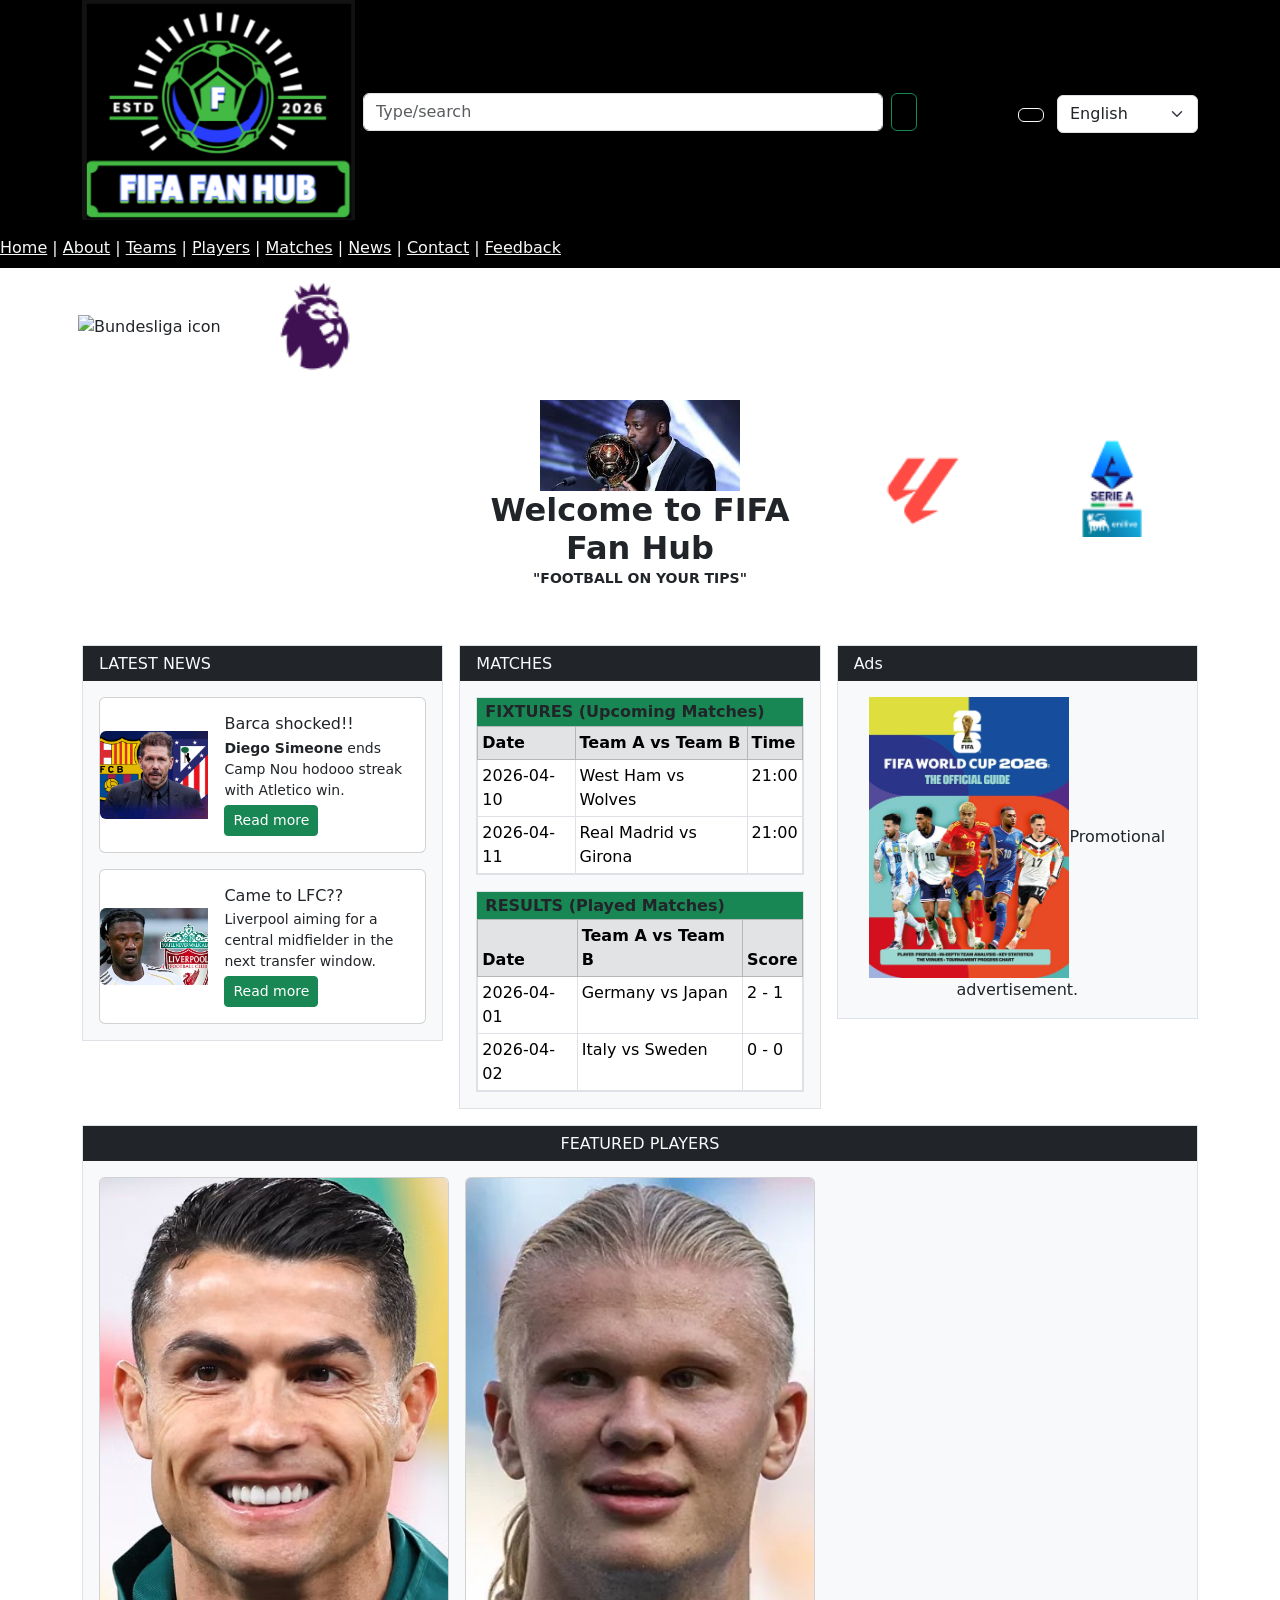
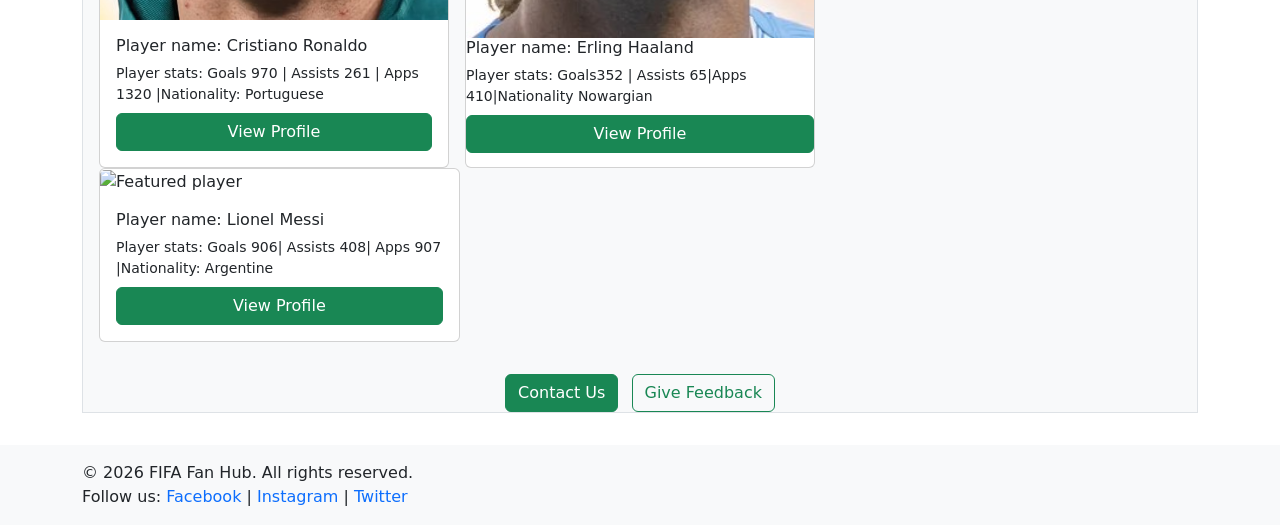
==== index.html @ 77a21951 "edit" ====
<!DOCTYPE html>
<html lang="en">

<head>
  <meta charset="utf-8">
  <meta name="viewport" content="width=device-width, initial-scale=1">
  <meta name="description" content="FIFA Fan Hub - Football on your tips">
  <title>FIFA Fan Hub | Home</title>

  <link rel="stylesheet" href="styles.css">

  <link href="https://cdn.jsdelivr.net/npm/bootstrap@5.3.0/dist/css/bootstrap.min.css" rel="stylesheet">
  <script src="https://cdn.jsdelivr.net/npm/bootstrap@5.3.0/dist/js/bootstrap.bundle.min.js"></script>
</head>

<body> </body>

<header class="bg-black text-light py-2">
  <section class="container">
    <section class="row align-items-center g-2">


      <figure class="col-12 col-md-3 m-0 text-center text-md-start">
        <a href="index.html" class="text-decoration-none" aria-label="Go to home">
          <img src="photos/logo.png" class="img-fluid" alt="FIFA Fan Hub logo">
        </a>
      </figure>


      <section class="col-12 col-md-6">
        <form id="searchForm" class="d-flex" role="search" aria-label="Site search">
          <label for="searchInput" class="visually-hidden">Search</label>
          <input id="searchInput" class="form-control" type="search" placeholder="Type/search"
            aria-label="Search input">
          <button class="btn btn-outline-success ms-2" type="submit" aria-label="Search button">
            <span class="bi bi-search" aria-hidden="true"></span>
          </button>
        </form>
        <output id="searchOutput" class="small text-secondary d-block mt-1" aria-live="polite"></output>
      </section>


      <section class="col-12 col-md-3 text-center text-md-end">
        <button type="button" class="btn btn-outline-light me-2" data-bs-toggle="modal" data-bs-target="#helpModal"
          aria-label="Help">
          <span class="bi bi-question-circle" aria-hidden="true"></span>
        </button>

        <label for="languageSelect" class="visually-hidden">Language</label>
        <select id="languageSelect" class="form-select d-inline-block w-auto" aria-label="Language selector">
          <option selected>English</option>
          <option>Setswana</option>
          <option>French</option>
          <option>Spanish</option>
          <option>German</option>
          <option>Chinese</option>
          <option>Arabic</option>
          <option>Hindi</option>
          <option>Portuguese</option>
          <option>Russian</option>
          <option>Japanese</option>
          <option>Swahili</option>
        </select>
      </section>

    </section>
  </section>

  <nav class="mt-3">
    <a href="index.html" class="text-light">Home</a> |
    <a href="About.html" class="text-light">About</a> |
    <a href="Teams.html" class="text-light">Teams</a> |
    <a href="Players.html" class="text-light">Players</a> |
    <a href="Matches.html" class="text-light">Matches</a> |
    <a href="News.html" class="text-light">News</a> |
    <a href="Contact.html" class="text-light">Contact</a> |
    <a href="Feedback.html" class="text-light">Feedback</a>
  </nav>

</header>


<nav> </nav>


<main class="py-3">

  <section class="container">

   

      <section class="row align-items-center g-3 text-center">

        <section class="row align-items-center g-2 mb-2 text-center text-md-start">
        <figure class="col-3 col-md-2 m-0">
          <img src="photos/Bundesliga.png" class="img-fluid" width="100" height="100" alt="Bundesliga icon">
        </figure>
        <figure class="col-3 col-md-2 m-0">
          <img src="photos/Premier league.png" class="img-fluid" width="100" height="100" alt="EPL icon">
        </figure>
        </section>


        <section class="col-12 col-md-4 text-md-start">
          <img src="photos/betway.svg" class="img-fluid" width="150" height="150" alt="betway logo">
        </section>


        <section class="col-12 col-md-4">
          <img src="photos/download .jpg" class="img-fluid" width="200" height="100" alt="FIFA Fan Hub logo">
          <h1 class="m-0 fw-bold h2">Welcome to FIFA Fan Hub</h1>
          <p class="m-0 small fw-semibold">"FOOTBALL ON YOUR TIPS"</p>
        </section>
        <figure class="col-3 col-md-2 m-0">
          <img src="photos/Laliga.png" class="img-fluid" width="100" height="100" alt="LaLiga icon">
        </figure>
        <figure class="col-3 col-md-2 m-0">
          <img src="photos/Serie A.png" class="img-fluid" width="100" height="100" alt="Serie A icon">
        </figure>
        <section class="col-12 col-md-4 text-center text-md-end">

        <section class="col-12 col-md-4 text-md-end">
          <img src="photos/Sporty.png" class="img-fluid" width="150" height="150" alt="SportyBet logo">
        </section>

      </section>
    </section>

  </section>


  <section class="container mt-3">
    <section class="row g-3">


      <section class="col-12 col-lg-4">
        <section class="bg-light border">
          <header class="bg-dark text-light px-3 py-2">
            <h2 class="h6 m-0">LATEST NEWS</h2>
          </header>

          <section class="p-3">

            <article class="card mb-3">
              <section class="row g-0 align-items-center">
                <figure class="col-4 m-0">
                  <img src="photos/simeone-spot-1775684994237.png" width="300" height="400" class="img-fluid rounded-start" alt="News Image">
                </figure>
                <section class="col-8">
                  <section class="card-body">
                    <h3 class="h6 card-title mb-1">Barca shocked!!</h3>
                    <p class="card-text small mb-1">
                      <strong>Diego Simeone</strong> ends Camp Nou hodooo streak with Atletico win.
                    </p>
                    <a class="btn btn-sm btn-success" href="News.html">Read more</a>
                  </section>
                </section>
              </section>
            </article>

            <article class="card">
              <section class="row g-0 align-items-center">
                <figure class="col-4 m-0">
                  <img src="photos/TTCamaving-Liverpool-badge--2.jpg" width="300" height="400" class="img-fluid rounded-start"
                    alt="News Image">
                </figure>
                <section class="col-8">
                  <section class="card-body">
                    <h3 class="h6 card-title mb-1">Came to LFC??</h3>
                    <p class="card-text small mb-1">
                      Liverpool aiming for a central midfielder in the next transfer window.
                    </p>
                    <a class="btn btn-sm btn-success" href="News.html">Read more</a>
                  </section>
                </section>
              </section>
            </article>

          </section>
        </section>
      </section>


      <section class="col-12 col-lg-4">
        <section class="bg-light border">
          <header class="bg-dark text-light px-3 py-2">
            <h2 class="h6 m-0">MATCHES</h2>
          </header>

          <section class="p-3">

            <section class="border mb-3">
              <header class="bg-success text-dark px-2 py-1">
                <h3 class="h6 m-0 fw-bold">FIXTURES (Upcoming Matches)</h3>
              </header>

              <table class="table table-sm table-bordered m-0">
                <thead class="table-secondary">
                  <tr>
                    <th scope="col">Date</th>
                    <th scope="col">Team A vs Team B</th>
                    <th scope="col">Time</th>
                  </tr>
                </thead>
                <tbody>
                  <tr>
                    <td>2026-04-10</td>
                    <td>West Ham vs Wolves</td>
                    <td>21:00</td>
                  </tr>
                  <tr>
                    <td>2026-04-11</td>
                    <td>Real Madrid vs Girona</td>
                    <td>21:00</td>
                  </tr>
                </tbody>
              </table>
            </section>

            <section class="border">
              <header class="bg-success text-dark px-2 py-1">
                <h3 class="h6 m-0 fw-bold">RESULTS (Played Matches)</h3>
              </header>

              <table class="table table-sm table-bordered m-0">
                <thead class="table-secondary">
                  <tr>
                    <th scope="col">Date</th>
                    <th scope="col">Team A vs Team B</th>
                    <th scope="col">Score</th>
                  </tr>
                </thead>
                <tbody>
                  <tr>
                    <td>2026-04-01</td>
                    <td>Germany vs Japan</td>
                    <td>2 - 1</td>
                  </tr>
                  <tr>
                    <td>2026-04-02</td>
                    <td>Italy vs Sweden</td>
                    <td>0 - 0</td>
                  </tr>
                </tbody>
              </table>
            </section>

          </section>
        </section>
      </section>

      <!-- ADS -->
      <aside class="col-12 col-lg-4">
        <section class="bg-light border">
          <header class="bg-dark text-light px-3 py-2">
            <h2 class="h6 m-0">Ads</h2>
          </header>

          <figure class="m-0 p-3 text-center">
            <img src="photos/hbg-title-fifa-world-cup-2026-the-official-guide-39.jpg" width="200" height="450" class="img-fluid"
              alt="Advertisement poster">Promotional advertisement.</figcaption>
          </figure>
        </section>
      </aside>

    </section>
  </section>


  <section class="container mt-3">
    <section class="bg-light border">
      <header class="bg-dark text-light px-3 py-2 text-center">
        <h2 class="h6 m-0">FEATURED PLAYERS</h2>
      </header>

      <section class="p-3">
        <section class="row g-3">

          <article class="col-12 col-md-4">
            <section class="card h-100">
              <figure class="m-0">
                <img src="photos/cristiano-ronaldo.jpg" class="card-img-top" alt="Featured player">
              </figure>
              <section class="card-body">
                <h3 class="h6 card-title">Player name: Cristiano Ronaldo</h3>
                <p class="small mb-2">Player stats: Goals 970 | Assists 261 | Apps 1320 |Nationality: Portuguese</p>
                <button type="button" class="btn btn-success w-100 view-profile" data-player="Cristiano Ronaldo">
                  View Profile
                </button>
            </section>
        </section>
        </article>

        <article class="col-12 col-md-4">
          <section class="card h-100">
            <figure class="m-0">
              <img src="photos/Erling Haaland.jpg" class="card-img-top" alt="Featured player">
              <h3 class="h6 card-title">Player name: Erling Haaland</h3>
              <p class="small mb-2">Player stats: Goals352 | Assists 65|Apps 410|Nationality Nowargian</p>
              <button type="button" class="btn btn-success w-100 view-profile" data-player="Erling Haaland">
                View Profile
              </button>
            </figure>
          </section>
      </section>
      </article>

      <article class="col-12 col-md-4">
        <section class="card h-100">
          <figure class="m-0">
            <img src="photos/Lionel Messi.jpg" class="card-img-top" alt="Featured player ">
            <section class="card-body">
              <h3 class="h6 card-title">Player name: Lionel Messi</h3>
              <p class="small mb-2">Player stats: Goals 906| Assists 408| Apps 907 |Nationality: Argentine</p>
              <button type="button" class="btn btn-success w-100 view-profile" data-player="Lionel Messi">
                View Profile
              </button>
            </section>
        </section>
      </article>

    </section>

    <section class="text-center mt-3">
      <a class="btn btn-success me-2" href="Contact.html" role="button">Contact Us</a>
      <a class="btn btn-outline-success" href="Feedback.html" role="button">Give Feedback</a>
    </section>

  </section>
  </section>
  </section>

</main>


<footer class="bg-light py-3 mt-3">
  <section class="container">
    <section class="row align-items-center g-2">

      <section class="col-12 col-md-6 text-center text-md-start">
        <p class="m-0">&copy; 2026 FIFA Fan Hub. All rights reserved.</p>
        <p class="m-0">Follow us:
          <a href="https://facebook.com" class="text-decoration-none">Facebook</a> |
          <a href="https://instagram.com" class="text-decoration-none">Instagram</a> |
          <a href="https://twitter.com" class="text-decoration-none">Twitter</a>
      </section>



    </section>
  </section>
</footer>

<!-- HELP MODAL -->
<section class="modal fade" id="helpModal" tabindex="-1" aria-labelledby="helpModalLabel" aria-hidden="true">
  <section class="modal-dialog modal-dialog-centered">
    <section class="modal-content">
      <header class="modal-header">
        <h2 class="modal-title h5" id="helpModalLabel">Help</h2>
        <button type="button" class="btn-close" data-bs-dismiss="modal" aria-label="Close"></button>
      </header>
      <section class="modal-body">
        <p class="mb-2">Use the navigation menu to open sections like Teams, Players, Matches and News.</p>
        <p class="mb-0">Use the search box to quickly find pages by typing keywords such as "matches" or "players".</p>
      </section>
      <footer class="modal-footer">
        <button type="button" class="btn btn-secondary" data-bs-dismiss="modal">Close</button>
      </footer>
    </section>
  </section>
</section>

<!-- Bootstrap JS Bundle -->
<script src="https://cdn.jsdelivr.net/npm/bootstraps/bootstrap.bundle.min.js</script>


  <script>
    " use strict"; document.getElementById("searchForm").addEventListener("submit", function (event) {
  event.preventDefault(); const text=document.getElementById("searchInput").value.trim(); const
  out=document.getElementById("searchOutput"); if (text.length===0) { out.textContent="Please type something to search."
  ; return; } const links=document.querySelectorAll("#primaryNav a.nav-link"); let matchFound=false;
  links.forEach(function (link) { const linkText=link.textContent.toLowerCase(); if
  (linkText.includes(text.toLowerCase())) { matchFound=true; link.focus(); } }); out.textContent=matchFound ? ("Quick
  match found for: " + text) : (" No quick match found for: " + text);
    });

    // Update language badge when selecting a language
    document.getElementById(" languageSelect").addEventListener("change", function () {
  document.getElementById("languageBadge").textContent=this.value; }); // Featured player buttons
  document.querySelectorAll(".view-profile").forEach(function (btn) { btn.addEventListener("click", function () { const
  player=btn.getAttribute("data-player"); alert("Opening profile for: " + player);
      });
    });
  </script>

</body >
</html >
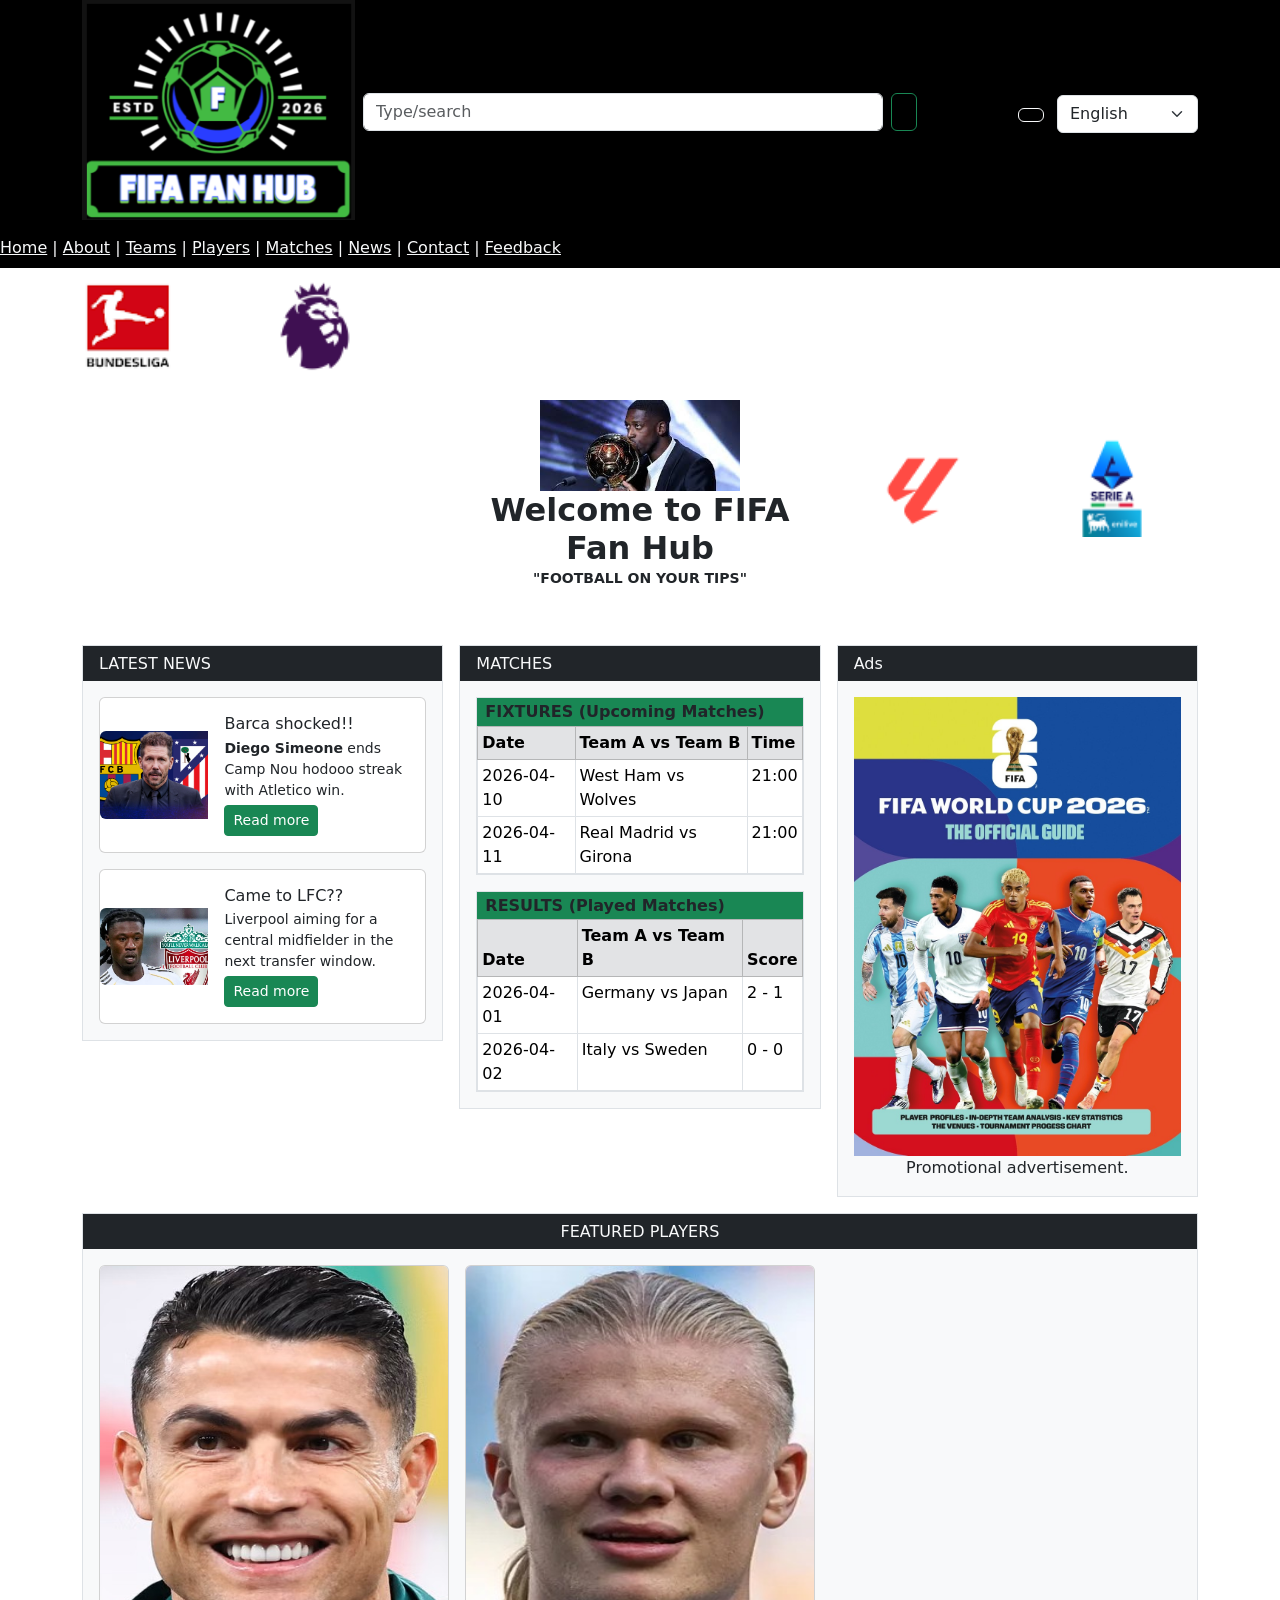
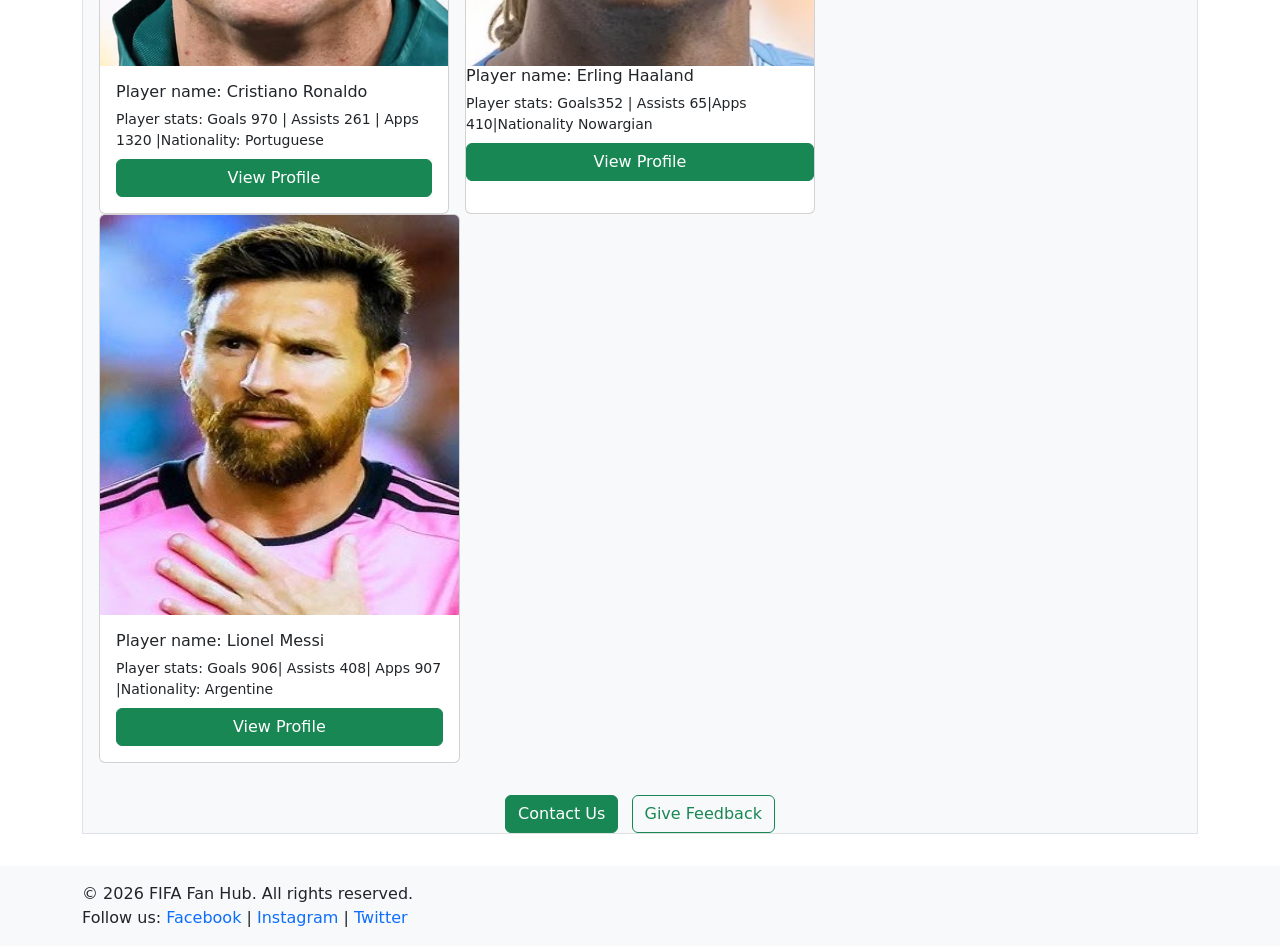
==== commit 3e1e9ffe: "edit" ====
--- a/index.html
+++ b/index.html
@@ -93,7 +93,7 @@
 
         <section class="row align-items-center g-2 mb-2 text-center text-md-start">
         <figure class="col-3 col-md-2 m-0">
-          <img src="photos/Bundesliga.png" class="img-fluid" width="100" height="100" alt="Bundesliga icon">
+          <img src="photos/Bundisliga.png" class="img-fluid" width="100" height="100" alt="Bundesliga icon">
         </figure>
         <figure class="col-3 col-md-2 m-0">
           <img src="photos/Premier league.png" class="img-fluid" width="100" height="100" alt="EPL icon">
@@ -257,7 +257,7 @@
           </header>
 
           <figure class="m-0 p-3 text-center">
-            <img src="photos/hbg-title-fifa-world-cup-2026-the-official-guide-39.jpg" width="200" height="450" class="img-fluid"
+            <img src="photos/hbg-title-fifa-world-cup-2026-the-official-guide-39.jpg" width="450" height="650" class="img-fluid"
               alt="Advertisement poster">Promotional advertisement.</figcaption>
           </figure>
         </section>
@@ -279,7 +279,7 @@
           <article class="col-12 col-md-4">
             <section class="card h-100">
               <figure class="m-0">
-                <img src="photos/cristiano-ronaldo.jpg" class="card-img-top" alt="Featured player">
+                <img src="photos/cristiano-ronaldo.jpg" width="400" height="400" class="card-img-top" alt="Featured player">
               </figure>
               <section class="card-body">
                 <h3 class="h6 card-title">Player name: Cristiano Ronaldo</h3>
@@ -294,7 +294,7 @@
         <article class="col-12 col-md-4">
           <section class="card h-100">
             <figure class="m-0">
-              <img src="photos/Erling Haaland.jpg" class="card-img-top" alt="Featured player">
+              <img src="photos/Erling Haaland.jpg" width="400" height="400" class="card-img-top" alt="Featured player">
               <h3 class="h6 card-title">Player name: Erling Haaland</h3>
               <p class="small mb-2">Player stats: Goals352 | Assists 65|Apps 410|Nationality Nowargian</p>
               <button type="button" class="btn btn-success w-100 view-profile" data-player="Erling Haaland">
@@ -308,7 +308,7 @@
       <article class="col-12 col-md-4">
         <section class="card h-100">
           <figure class="m-0">
-            <img src="photos/Lionel Messi.jpg" class="card-img-top" alt="Featured player ">
+            <img src="photos/Leonel.jpg" width="400" height="400" class="card-img-top" alt="Featured player ">
             <section class="card-body">
               <h3 class="h6 card-title">Player name: Lionel Messi</h3>
               <p class="small mb-2">Player stats: Goals 906| Assists 408| Apps 907 |Nationality: Argentine</p>
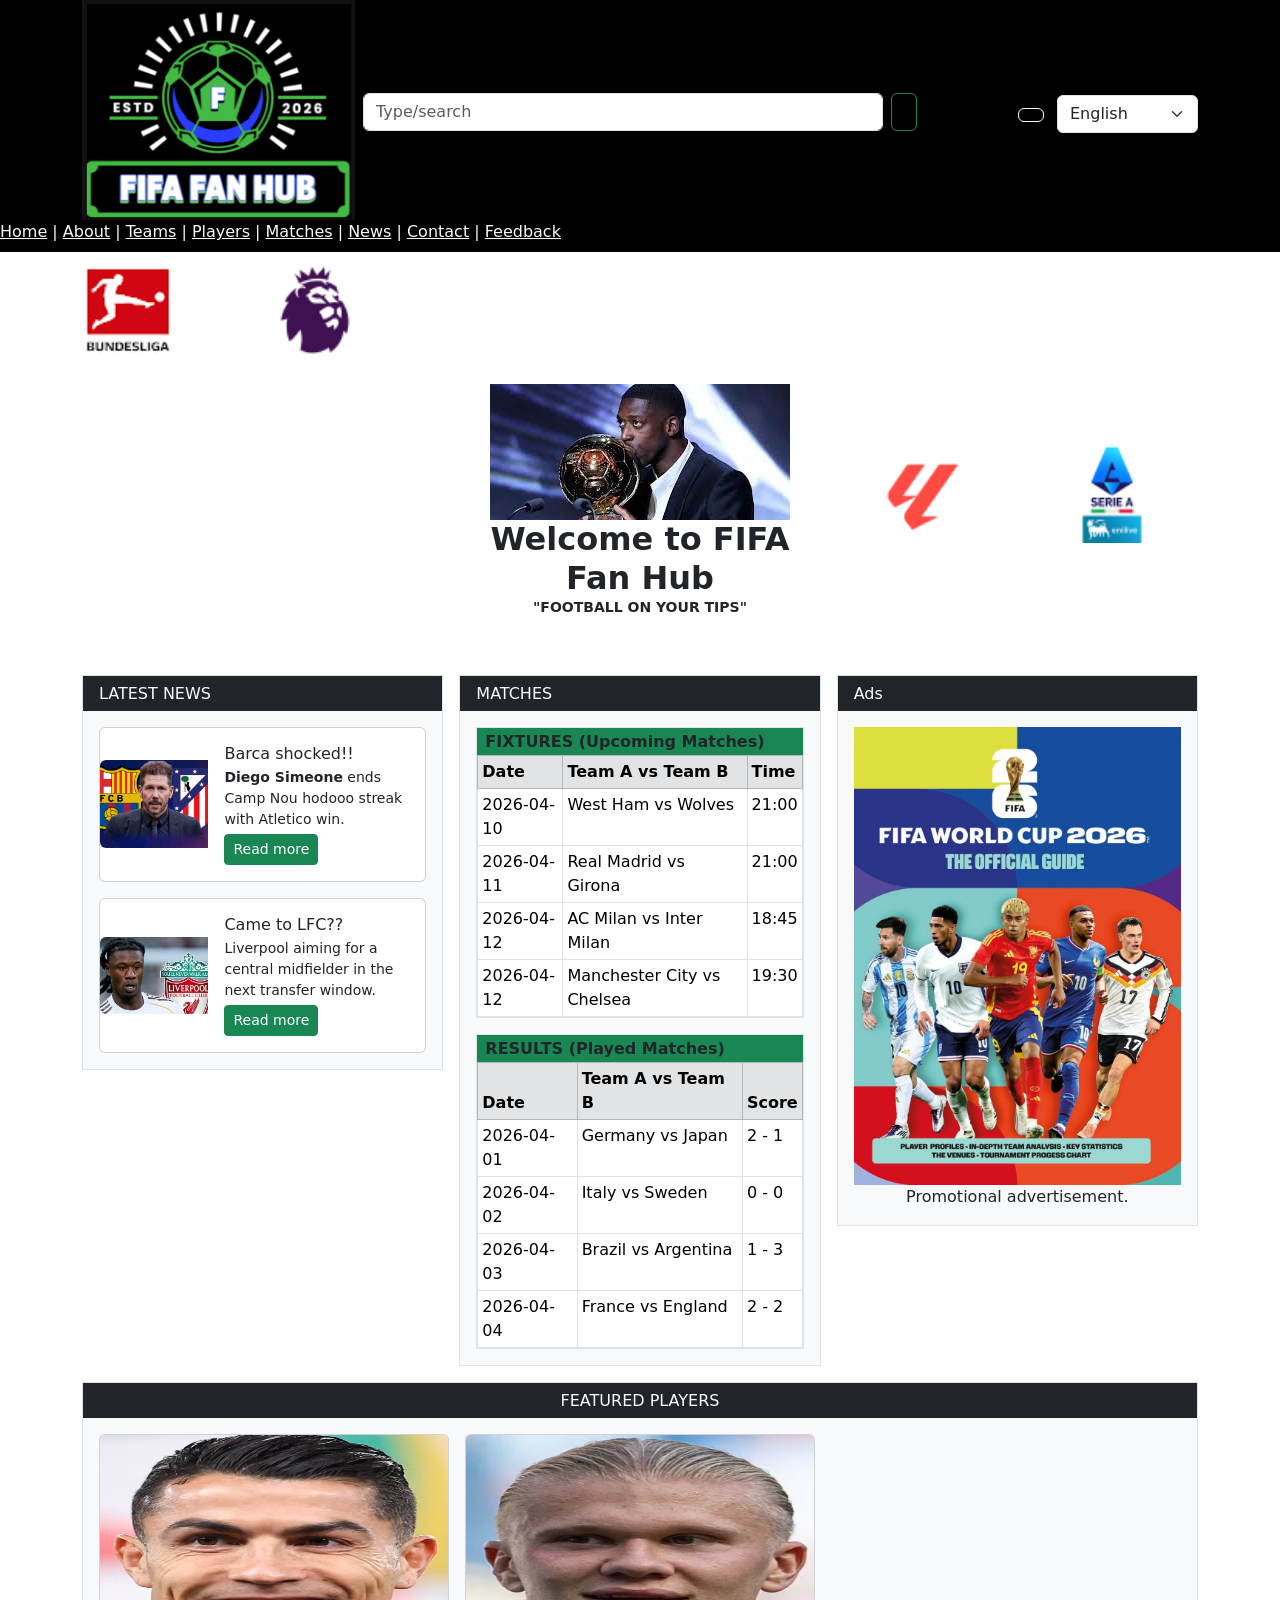
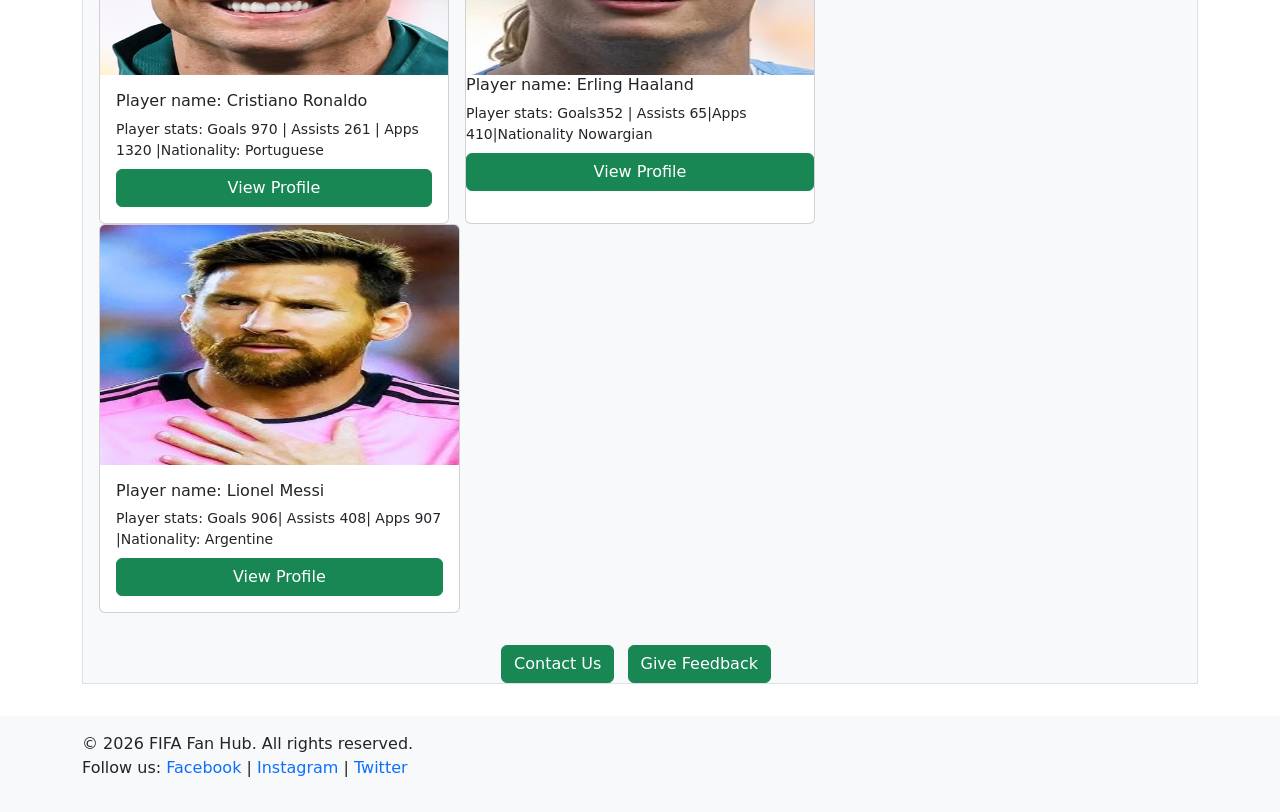
==== commit d02c9d64: "edit" ====
--- a/index.html
+++ b/index.html
@@ -66,7 +66,7 @@
     </section>
   </section>
 
-  <nav class="mt-3">
+  <nav class="mt-6">
     <a href="index.html" class="text-light">Home</a> |
     <a href="About.html" class="text-light">About</a> |
     <a href="Teams.html" class="text-light">Teams</a> |
@@ -80,9 +80,6 @@
 </header>
 
 
-<nav> </nav>
-
-
 <main class="py-3">
 
   <section class="container">
@@ -107,7 +104,7 @@
 
 
         <section class="col-12 col-md-4">
-          <img src="photos/download .jpg" class="img-fluid" width="200" height="100" alt="FIFA Fan Hub logo">
+          <img src="photos/download .jpg" class="img-fluid" width="300" height="200" alt="FIFA Fan Hub logo">
           <h1 class="m-0 fw-bold h2">Welcome to FIFA Fan Hub</h1>
           <p class="m-0 small fw-semibold">"FOOTBALL ON YOUR TIPS"</p>
         </section>
@@ -213,7 +210,17 @@
                     <td>Real Madrid vs Girona</td>
                     <td>21:00</td>
                   </tr>
-                </tbody>
+                  <tr>
+              <td>2026-04-12</td>
+              <td>AC Milan vs Inter Milan</td>
+              <td>18:45</td>
+              </tr>
+              <tr>
+              <td>2026-04-12</td>
+              <td>Manchester City vs Chelsea</td>
+              <td>19:30</td>
+              </tr>
+              </tbody>
               </table>
             </section>
 
@@ -240,6 +247,16 @@
                     <td>2026-04-02</td>
                     <td>Italy vs Sweden</td>
                     <td>0 - 0</td>
+                  </tr>
+                  <tr>
+                    <td>2026-04-03</td>
+                    <td>Brazil vs Argentina</td>
+                    <td>1 - 3</td>
+                  </tr>
+                  <tr>
+                    <td>2026-04-04</td>
+                    <td>France vs England</td>
+                    <td>2 - 2</td>
                   </tr>
                 </tbody>
               </table>
@@ -257,7 +274,7 @@
           </header>
 
           <figure class="m-0 p-3 text-center">
-            <img src="photos/hbg-title-fifa-world-cup-2026-the-official-guide-39.jpg" width="450" height="650" class="img-fluid"
+            <img src="photos/hbg-title-fifa-world-cup-2026-the-official-guide-39.jpg" width="350" height="550" class="img-fluid"
               alt="Advertisement poster">Promotional advertisement.</figcaption>
           </figure>
         </section>
@@ -279,7 +296,7 @@
           <article class="col-12 col-md-4">
             <section class="card h-100">
               <figure class="m-0">
-                <img src="photos/cristiano-ronaldo.jpg" width="400" height="400" class="card-img-top" alt="Featured player">
+                <img src="photos/cristiano-ronaldo.jpg" width="240" height="240" class="card-img-top" alt="Featured player">
               </figure>
               <section class="card-body">
                 <h3 class="h6 card-title">Player name: Cristiano Ronaldo</h3>
@@ -294,7 +311,7 @@
         <article class="col-12 col-md-4">
           <section class="card h-100">
             <figure class="m-0">
-              <img src="photos/Erling Haaland.jpg" width="400" height="400" class="card-img-top" alt="Featured player">
+              <img src="photos/Erling Haaland.jpg" width="240" height="240" class="card-img-top" alt="Featured player">
               <h3 class="h6 card-title">Player name: Erling Haaland</h3>
               <p class="small mb-2">Player stats: Goals352 | Assists 65|Apps 410|Nationality Nowargian</p>
               <button type="button" class="btn btn-success w-100 view-profile" data-player="Erling Haaland">
@@ -308,7 +325,7 @@
       <article class="col-12 col-md-4">
         <section class="card h-100">
           <figure class="m-0">
-            <img src="photos/Leonel.jpg" width="400" height="400" class="card-img-top" alt="Featured player ">
+            <img src="photos/Leonel.jpg" width="240" height="240" class="card-img-top" alt="Featured player ">
             <section class="card-body">
               <h3 class="h6 card-title">Player name: Lionel Messi</h3>
               <p class="small mb-2">Player stats: Goals 906| Assists 408| Apps 907 |Nationality: Argentine</p>
@@ -323,7 +340,7 @@
 
     <section class="text-center mt-3">
       <a class="btn btn-success me-2" href="Contact.html" role="button">Contact Us</a>
-      <a class="btn btn-outline-success" href="Feedback.html" role="button">Give Feedback</a>
+      <a class="btn btn-success me-2" href="Feedback.html" role="button">Give Feedback</a>
     </section>
 
   </section>
@@ -337,9 +354,9 @@
   <section class="container">
     <section class="row align-items-center g-2">
 
-      <section class="col-12 col-md-6 text-center text-md-start">
+      <section class="col-16col-md-10 text-center text-md-start">
         <p class="m-0">&copy; 2026 FIFA Fan Hub. All rights reserved.</p>
-        <p class="m-0">Follow us:
+        <p class="m-6">Follow us:
           <a href="https://facebook.com" class="text-decoration-none">Facebook</a> |
           <a href="https://instagram.com" class="text-decoration-none">Instagram</a> |
           <a href="https://twitter.com" class="text-decoration-none">Twitter</a>
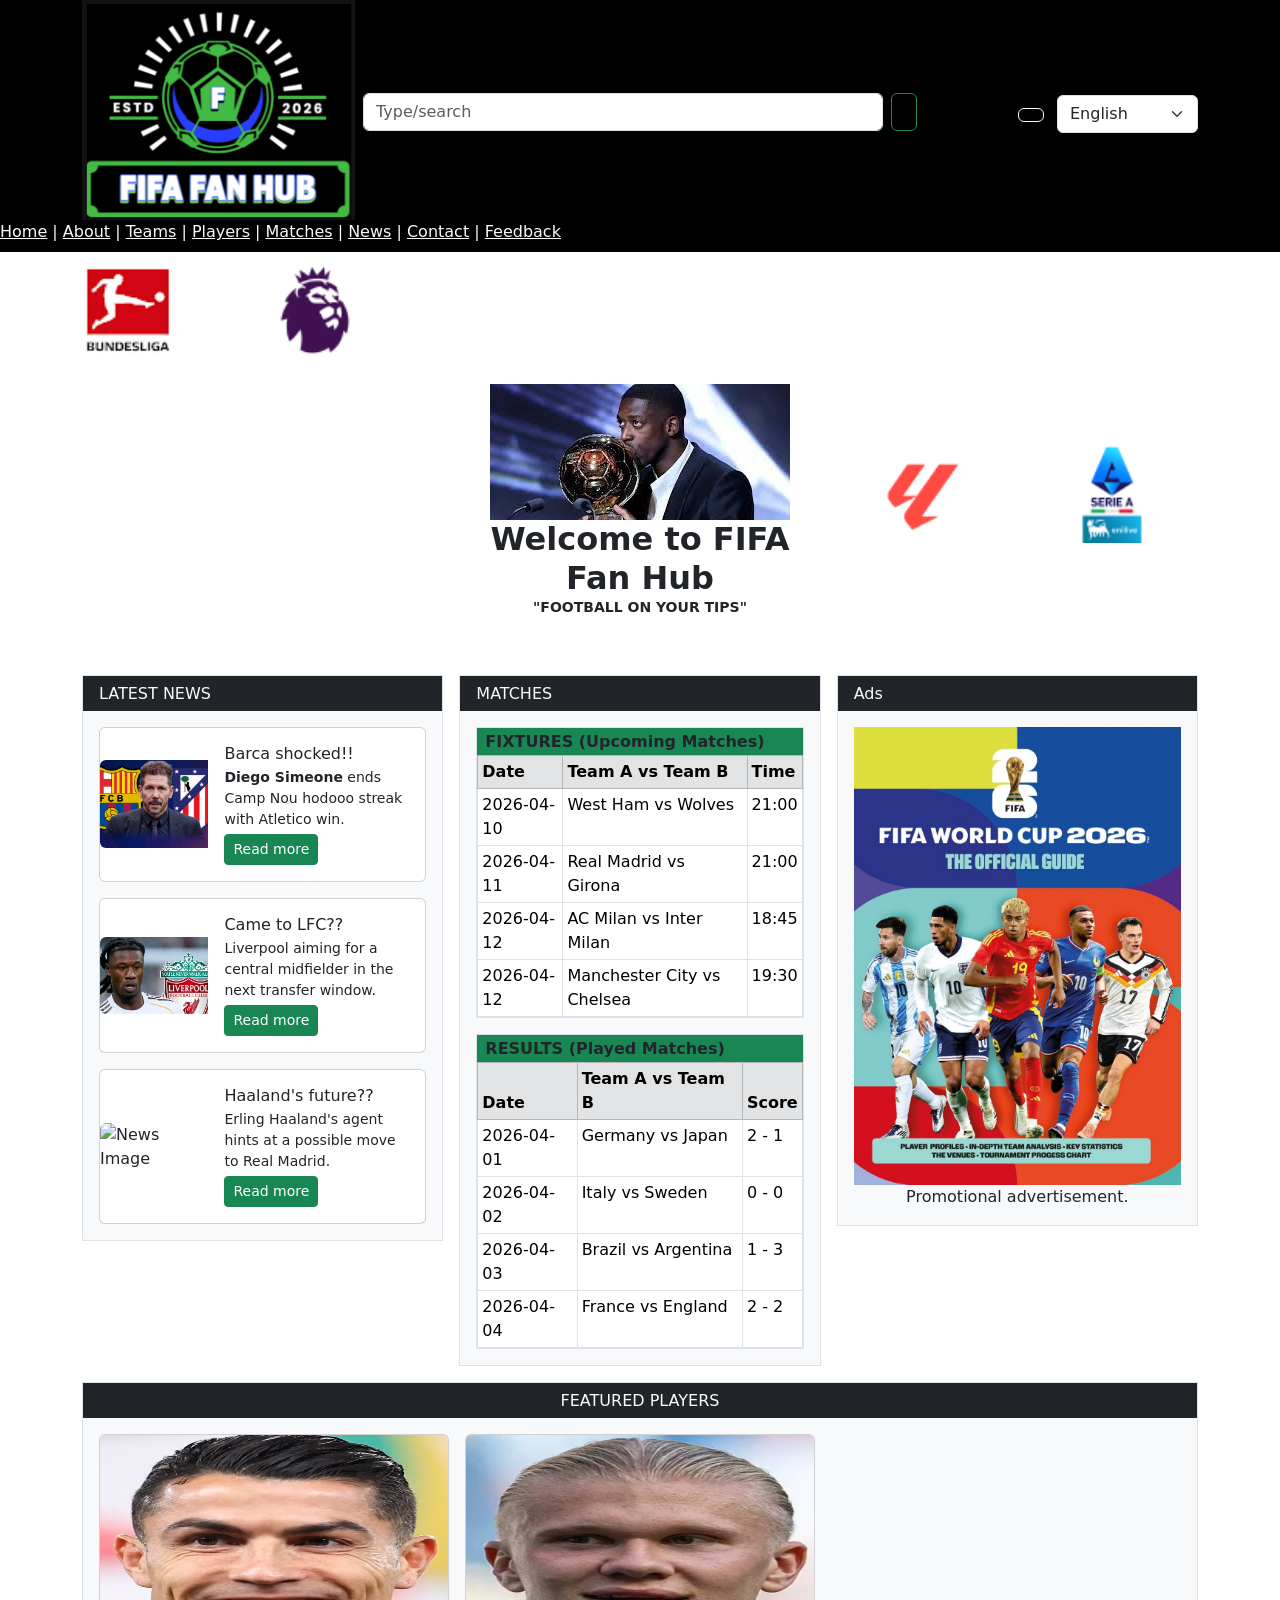
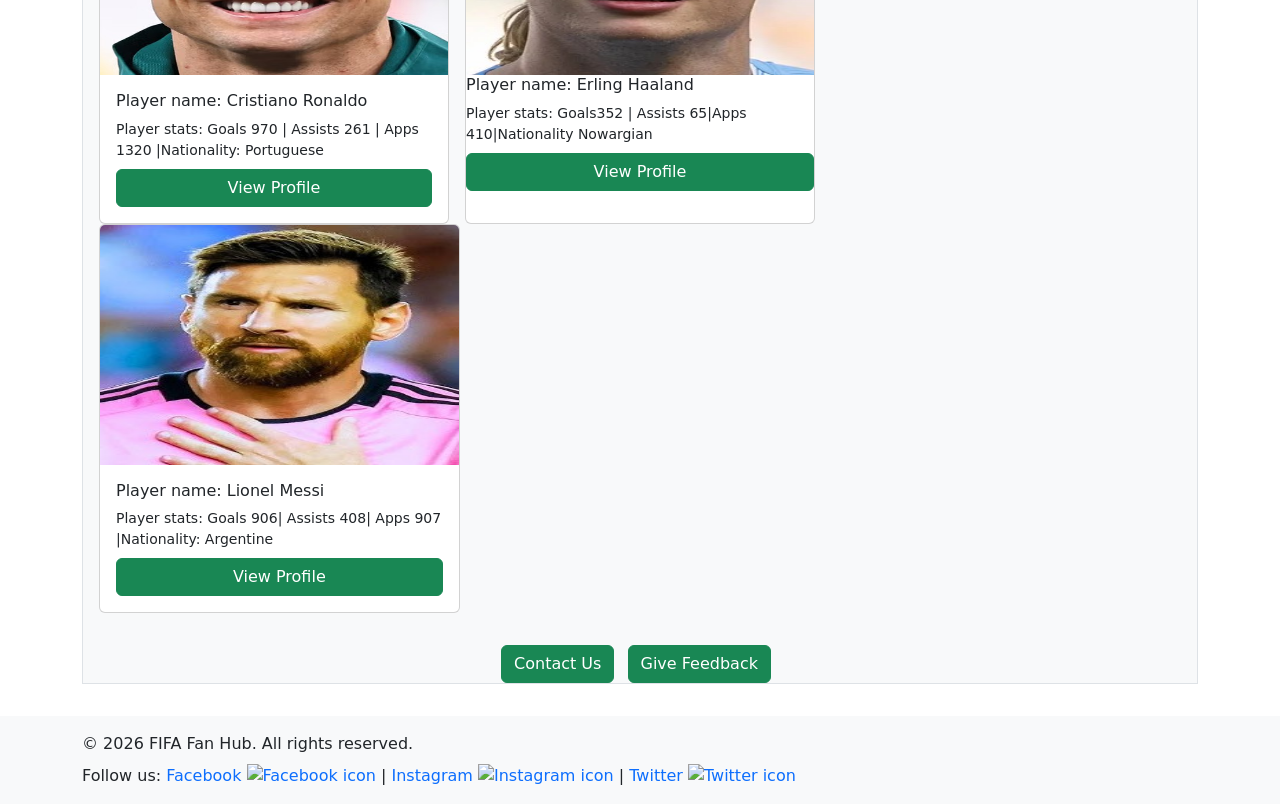
==== commit b542886b: "edit" ====
--- a/index.html
+++ b/index.html
@@ -172,6 +172,24 @@
                 </section>
               </section>
             </article>
+    
+          <article class="card mt-3">
+              <section class="row g-0 align-items-center">
+                <figure class="col-4 m-0">
+                  <img src="photos/Erling-Haaland.jpg" width="300" height="400" class="img-fluid rounded-start"
+                    alt="News Image">
+                </figure>
+                <section class="col-8">
+                  <section class="card-body">
+                    <h3 class="h6 card-title mb-1">Haaland's future??</h3>
+                    <p class="card-text small mb-1">
+                      Erling Haaland's agent hints at a possible move to Real Madrid.
+                    </p>
+                    <a class="btn btn-sm btn-success" href="News.html">Read more</a>
+                  </section>
+                </section>
+              </section>
+            </article>
 
           </section>
         </section>
@@ -356,11 +374,23 @@
 
       <section class="col-16col-md-10 text-center text-md-start">
         <p class="m-0">&copy; 2026 FIFA Fan Hub. All rights reserved.</p>
-        <p class="m-6">Follow us:
-          <a href="https://facebook.com" class="text-decoration-none">Facebook</a> |
-          <a href="https://instagram.com" class="text-decoration-none">Instagram</a> |
-          <a href="https://twitter.com" class="text-decoration-none">Twitter</a>
-      </section>
+        
+      </section>
+      <section class="col-8col-md-2 text-far right text-md-start">
+        <p class="m-0">Follow us:
+          <a href="https://facebook.com" class="text-decoration-none">Facebook
+          <img src="photos/facebook.png" width="20" height="20" alt="Facebook icon"></a> |
+        
+          <a href="https://instagram.com" class="text-decoration-none">Instagram
+          <img src="photos/instagram.png" width="20" height="20" alt="Instagram icon">
+          </a> |
+          <a href="https://twitter.com" class="text-decoration-none">Twitter
+          <img src="photos/twitter.png" width="20" height="20" alt="Twitter icon">
+          </a>
+
+
+
+      </section> 
 
 
 
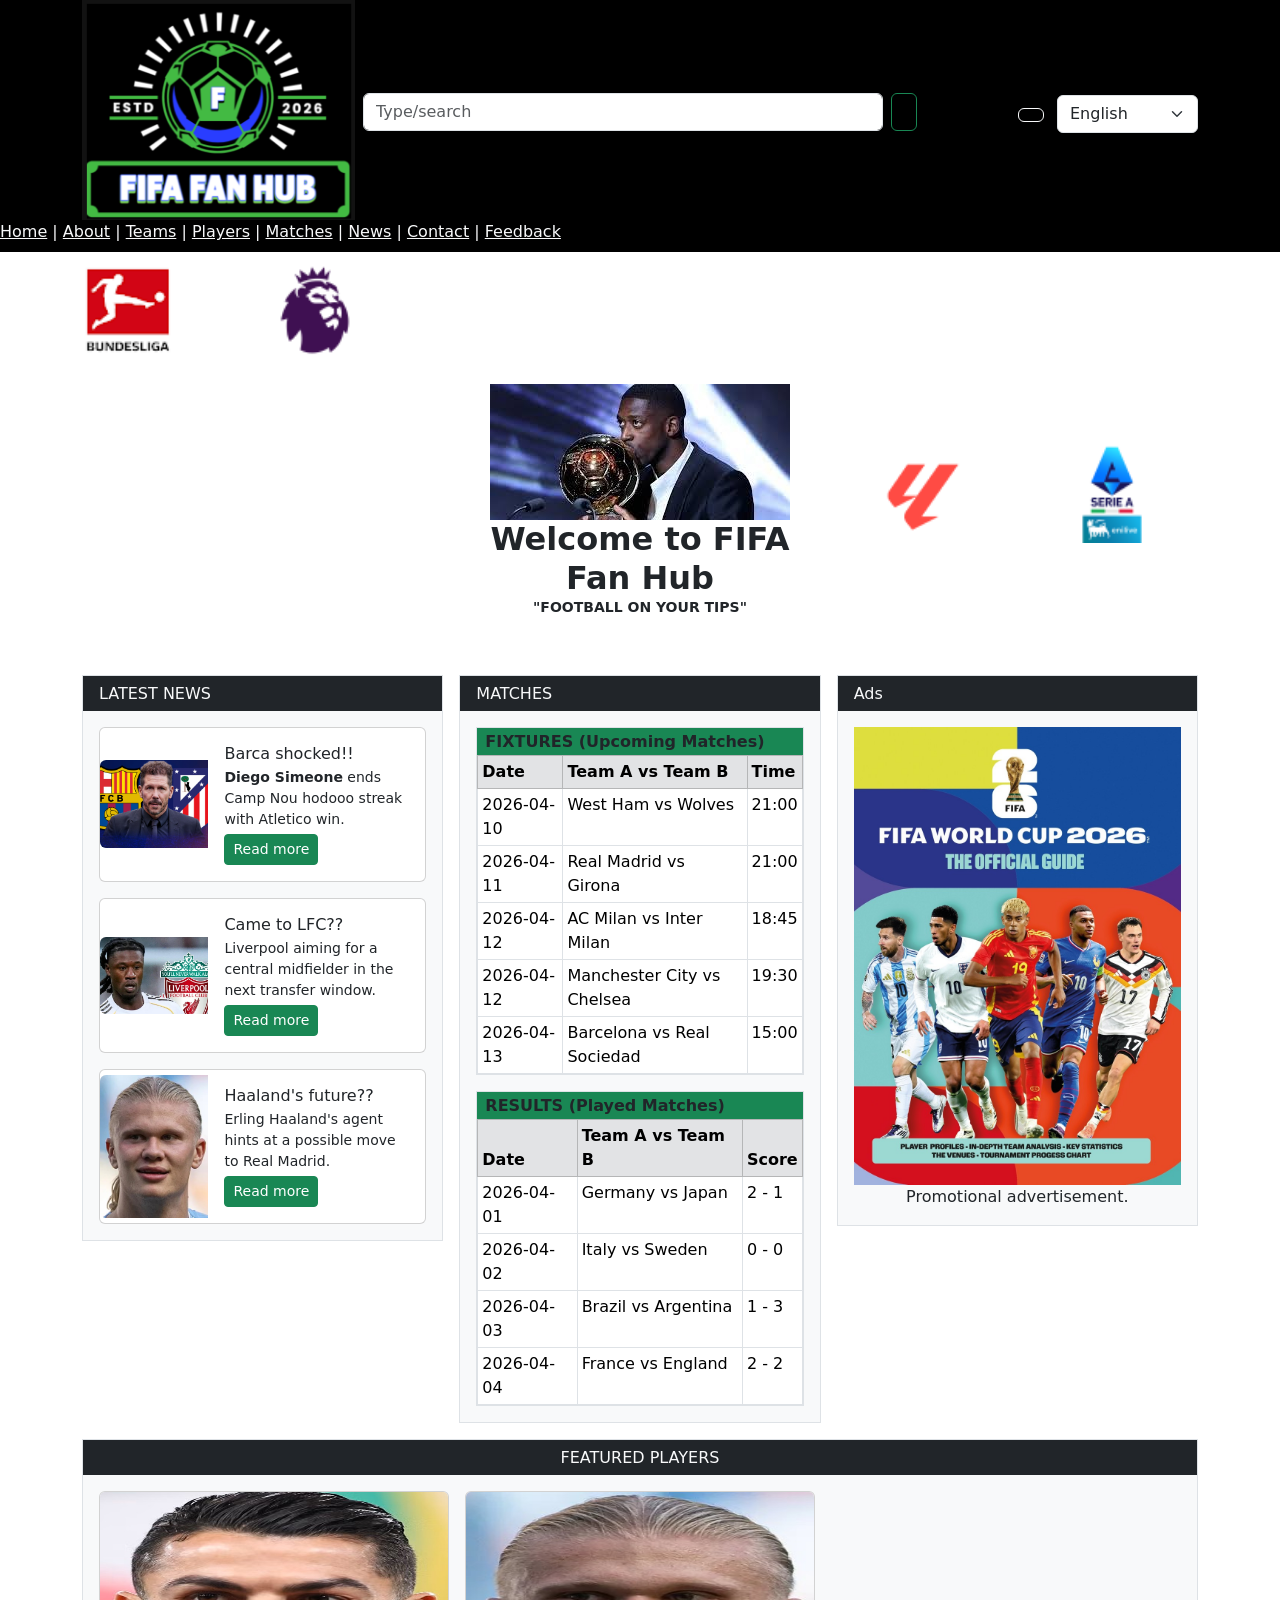
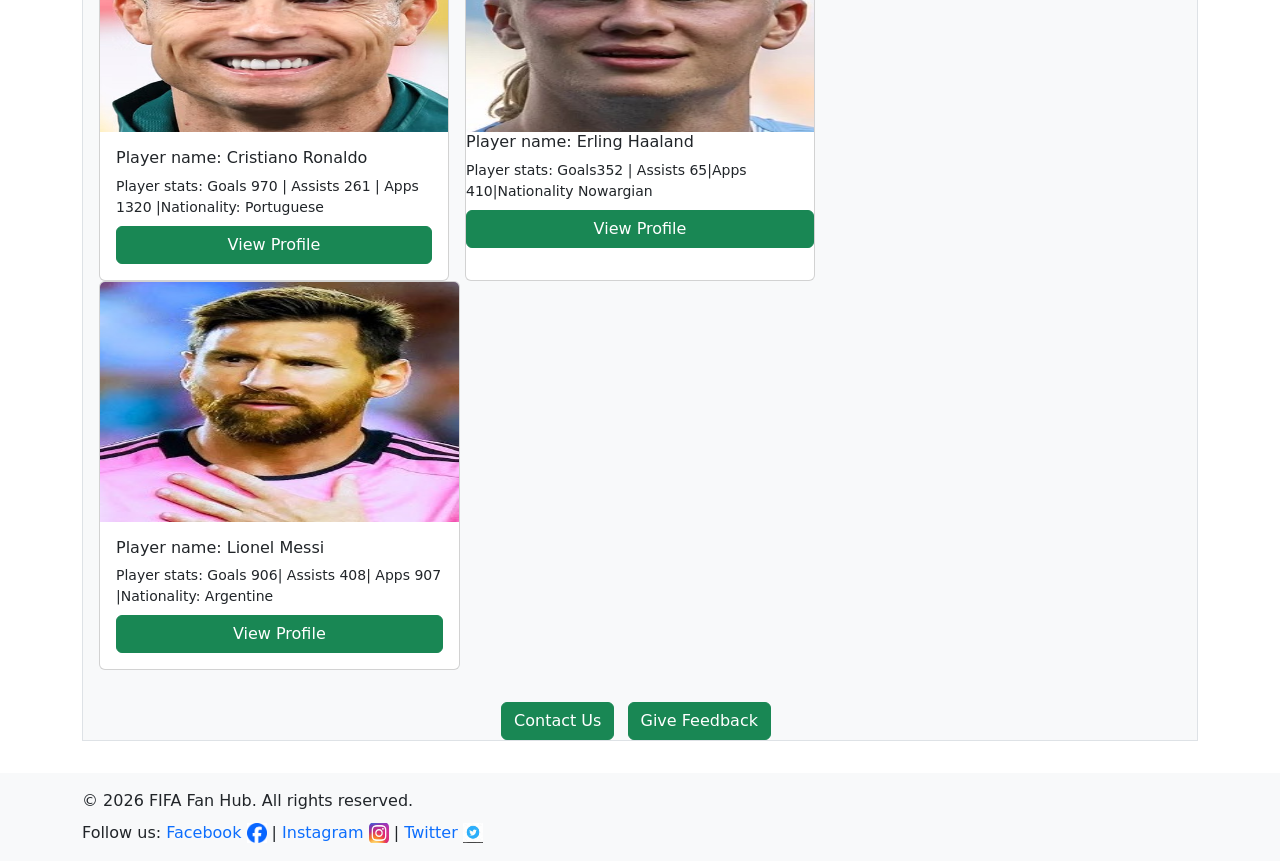
==== commit 96f9eeb2: "edit" ====
--- a/index.html
+++ b/index.html
@@ -176,7 +176,7 @@
           <article class="card mt-3">
               <section class="row g-0 align-items-center">
                 <figure class="col-4 m-0">
-                  <img src="photos/Erling-Haaland.jpg" width="300" height="400" class="img-fluid rounded-start"
+                  <img src="photos/Erling Haaland.jpg " width="300" height="400" class="img-fluid rounded-start"
                     alt="News Image">
                 </figure>
                 <section class="col-8">
@@ -238,6 +238,11 @@
               <td>Manchester City vs Chelsea</td>
               <td>19:30</td>
               </tr>
+              <tr>
+              <td>2026-04-13</td>
+              <td>Barcelona vs Real Sociedad</td>
+              <td>15:00</td>
+              </tr>
               </tbody>
               </table>
             </section>
@@ -379,13 +384,13 @@
       <section class="col-8col-md-2 text-far right text-md-start">
         <p class="m-0">Follow us:
           <a href="https://facebook.com" class="text-decoration-none">Facebook
-          <img src="photos/facebook.png" width="20" height="20" alt="Facebook icon"></a> |
+          <img src="photos/Facebook.png" width="20" height="20" alt="Facebook icon"></a> |
         
           <a href="https://instagram.com" class="text-decoration-none">Instagram
-          <img src="photos/instagram.png" width="20" height="20" alt="Instagram icon">
+          <img src="photos/insta.jpg" width="20" height="20" alt="Instagram icon">
           </a> |
           <a href="https://twitter.com" class="text-decoration-none">Twitter
-          <img src="photos/twitter.png" width="20" height="20" alt="Twitter icon">
+          <img src="photos/twitter.jpg" width="20" height="20" alt="Twitter icon">
           </a>
 
 
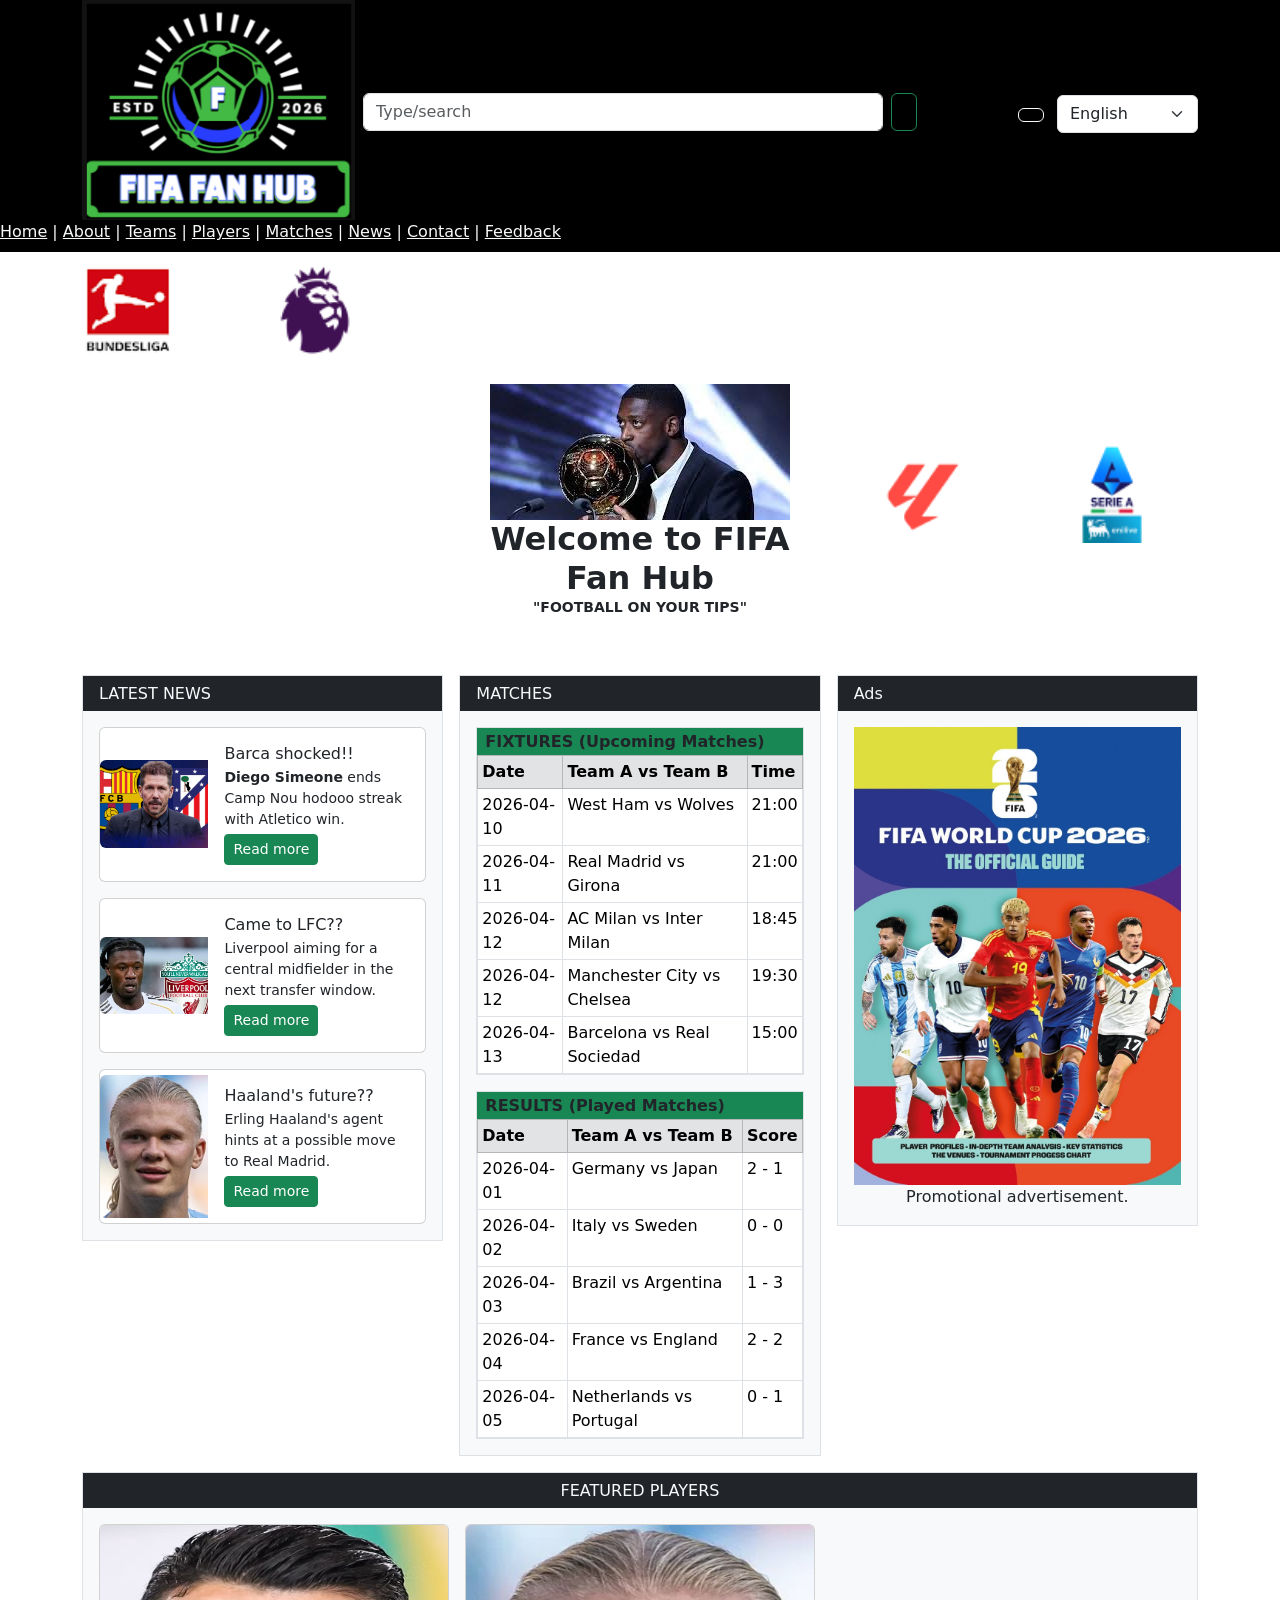
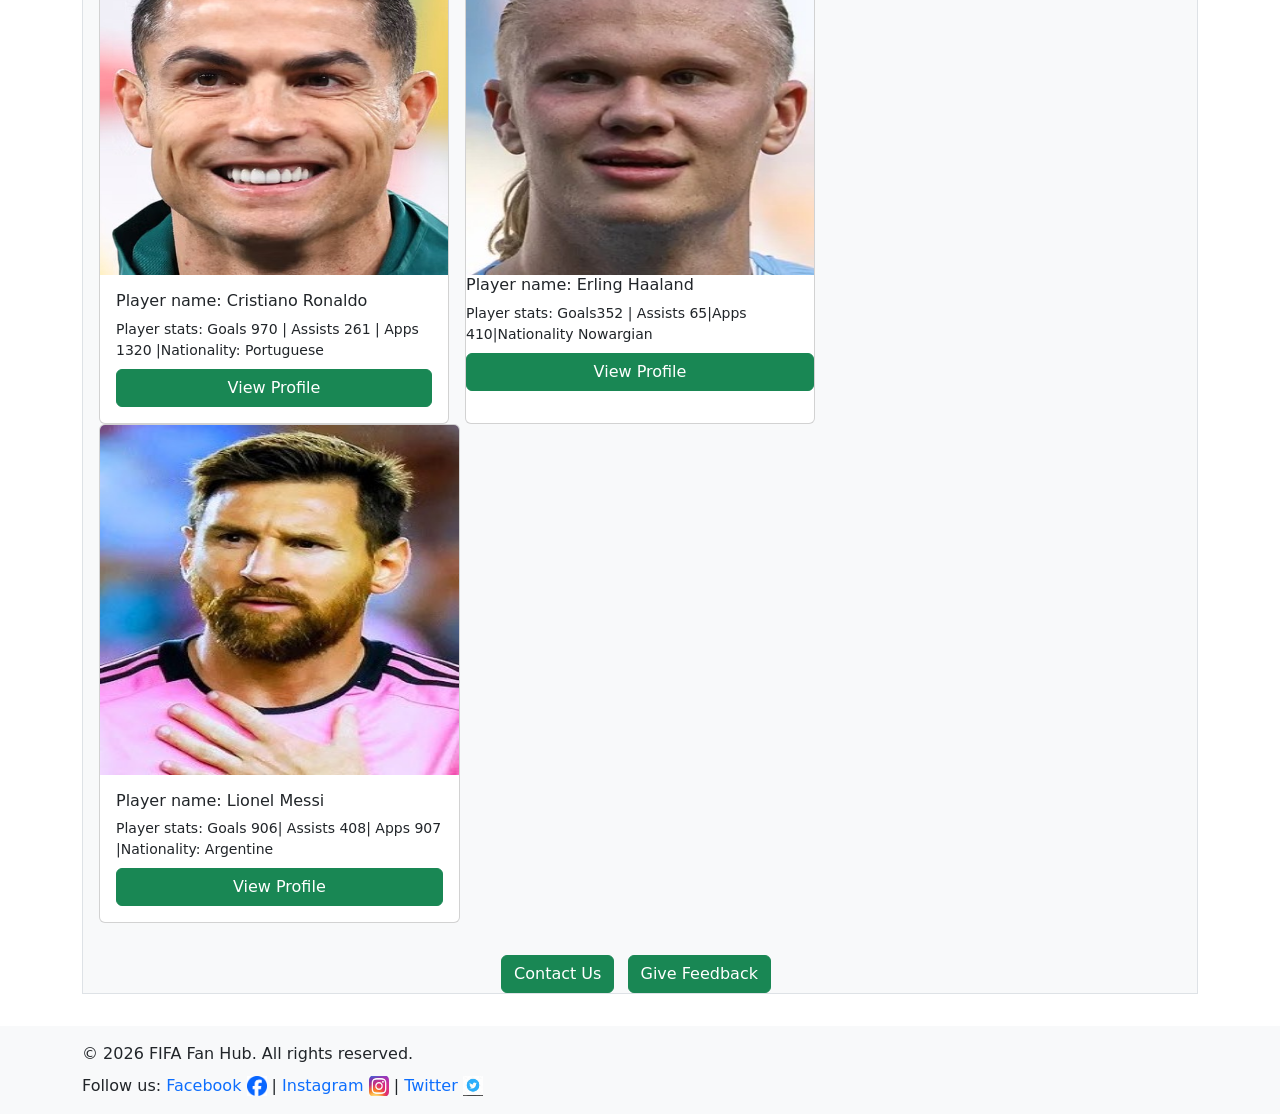
==== commit 0c8be4b1: "edit" ====
--- a/index.html
+++ b/index.html
@@ -281,6 +281,11 @@
                     <td>France vs England</td>
                     <td>2 - 2</td>
                   </tr>
+                  <tr>
+                    <td>2026-04-05</td>
+                    <td>Netherlands vs Portugal</td>
+                    <td>0 - 1</td>
+                  </tr> 
                 </tbody>
               </table>
             </section>
@@ -319,7 +324,7 @@
           <article class="col-12 col-md-4">
             <section class="card h-100">
               <figure class="m-0">
-                <img src="photos/cristiano-ronaldo.jpg" width="240" height="240" class="card-img-top" alt="Featured player">
+                <img src="photos/cristiano-ronaldo.jpg" width="240" height="350" class="card-img-top" alt="Featured player">
               </figure>
               <section class="card-body">
                 <h3 class="h6 card-title">Player name: Cristiano Ronaldo</h3>
@@ -334,7 +339,7 @@
         <article class="col-12 col-md-4">
           <section class="card h-100">
             <figure class="m-0">
-              <img src="photos/Erling Haaland.jpg" width="240" height="240" class="card-img-top" alt="Featured player">
+              <img src="photos/Erling Haaland.jpg" width="240" height="350" class="card-img-top" alt="Featured player">
               <h3 class="h6 card-title">Player name: Erling Haaland</h3>
               <p class="small mb-2">Player stats: Goals352 | Assists 65|Apps 410|Nationality Nowargian</p>
               <button type="button" class="btn btn-success w-100 view-profile" data-player="Erling Haaland">
@@ -348,7 +353,7 @@
       <article class="col-12 col-md-4">
         <section class="card h-100">
           <figure class="m-0">
-            <img src="photos/Leonel.jpg" width="240" height="240" class="card-img-top" alt="Featured player ">
+            <img src="photos/Leonel.jpg" width="240" height="350" class="card-img-top" alt="Featured player ">
             <section class="card-body">
               <h3 class="h6 card-title">Player name: Lionel Messi</h3>
               <p class="small mb-2">Player stats: Goals 906| Assists 408| Apps 907 |Nationality: Argentine</p>
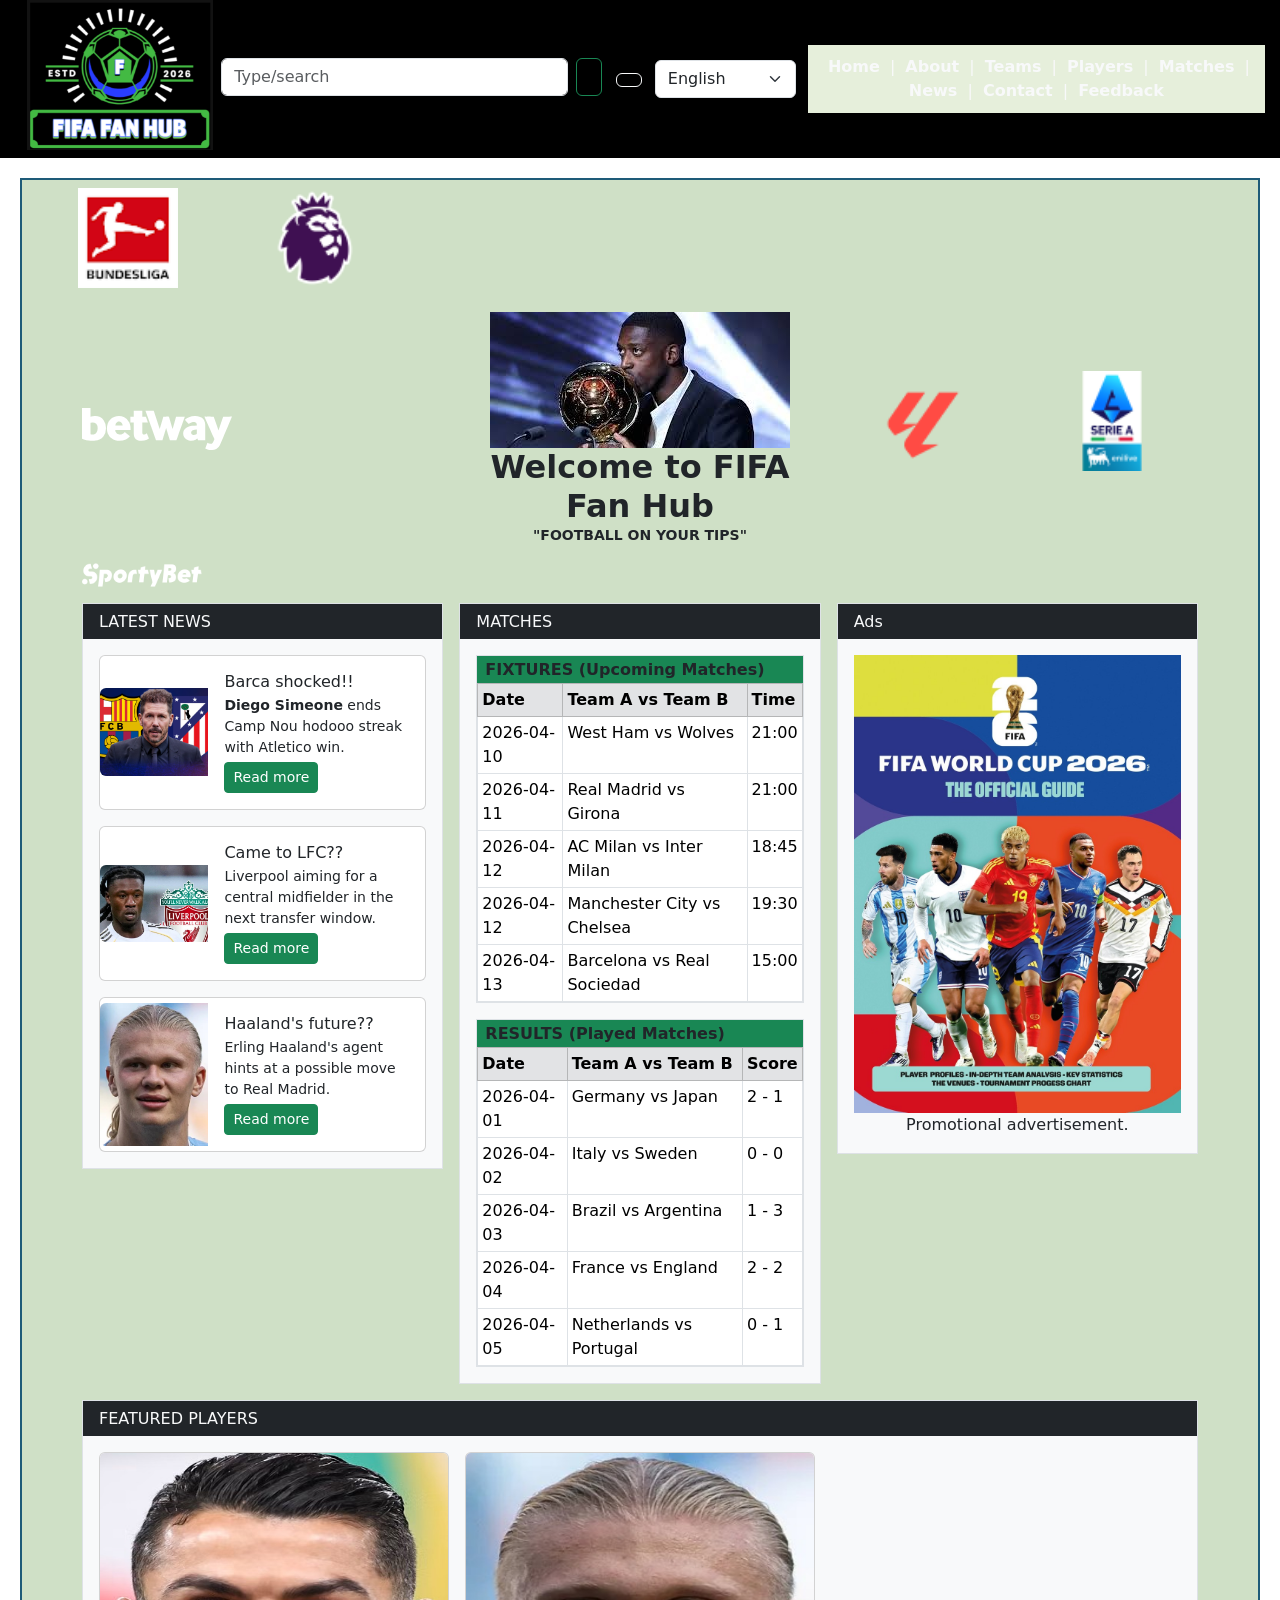
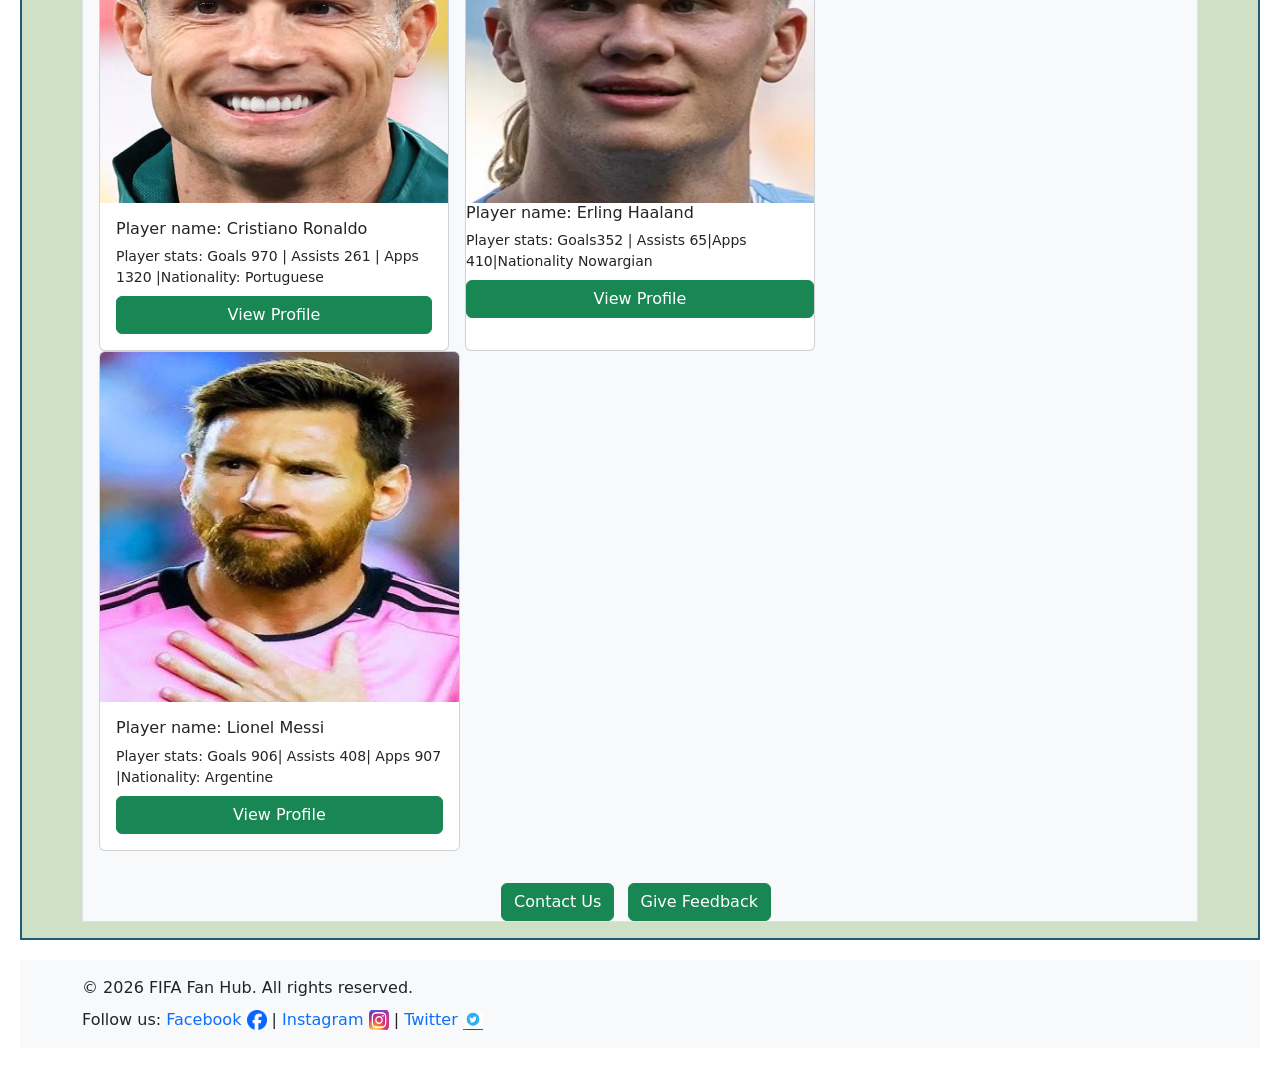
==== commit 7a474c39: "edit" ====
--- a/index.html
+++ b/index.html
@@ -7,7 +7,7 @@
   <meta name="description" content="FIFA Fan Hub - Football on your tips">
   <title>FIFA Fan Hub | Home</title>
 
-  <link rel="stylesheet" href="styles.css">
+  <link rel="stylesheet" href="style.css">
 
   <link href="https://cdn.jsdelivr.net/npm/bootstrap@5.3.0/dist/css/bootstrap.min.css" rel="stylesheet">
   <script src="https://cdn.jsdelivr.net/npm/bootstrap@5.3.0/dist/js/bootstrap.bundle.min.js"></script>
--- a/style.css
+++ b/style.css
@@ -0,0 +1,158 @@
+/* BODY */
+body {
+    background-color: #0b4f6c; /* dark blue */
+    margin: 0;
+    font-family: Verdana, sans-serif;
+}
+
+/* HEADER */
+header {
+    background-color: #111;
+    color: white;
+    padding: 15px;
+    display: flex;
+    align-items: center;
+    justify-content: space-between;
+}
+
+/* SEARCH */
+#searchBox {
+    width: 300px;
+    padding: 8px;
+    border: 2px solid limegreen;
+    border-radius: 10px;
+    background: transparent;
+    color: white;
+}
+
+/* NAV BAR */
+nav {
+    background-color: #e6efdb;
+    padding: 10px;
+    text-align: center;
+}
+
+nav a {
+    text-decoration: none;
+    color: black;
+    font-weight: bold;
+    margin: 0 5px;
+}
+
+nav a:hover {
+    color: green;
+    text-decoration: underline;
+}
+
+/* GREEN BANNER */
+.banner {
+    background-color: #44b943;
+    display: flex;
+    justify-content: space-between;
+    align-items: center;
+    padding: 15px;
+    color: black;
+    font-weight: bold;
+}
+
+.banner h1 {
+    margin: 0;
+}
+
+/* MAIN SECTION */
+main {
+    background-color: #cfe0c6;
+    margin: 20px;
+    padding: 20px;
+    border: 2px solid #1e5b78;
+}
+
+/* CONTENT GRID */
+.content {
+    display: flex;
+    gap: 20px;
+    margin-top: 10px;
+}
+
+/* BOXES */
+.box {
+    background-color: #5a7f57;
+    padding: 20px;
+    flex: 1;
+}
+
+/* IMAGE */
+aside img {
+    width: 100%;
+}
+
+/* ADDITIONAL SECTION */
+.extra {
+    display: flex;
+    gap: 20px;
+    margin-top: 20px;
+}
+
+/* FOOTER */
+footer {
+    background-color: #cfe0c6;
+    margin: 20px;
+    padding: 15px;
+    display: flex;
+    justify-content: space-between;
+    align-items: center;
+}
+
+/* BUTTONS */
+button {
+    background-color: #44b943;
+    border: none;
+    padding: 10px 20px;
+    border-radius: 5px;
+}
+
+button:hover {
+    background-color: green;
+    color: white;
+}
+
+/* MATCHES PAGE TABLE STYLE */
+table {
+    width: 100%;
+    background-color: #5a7f57;
+    border-collapse: collapse;
+}
+
+td, th {
+    border: 1px solid white;
+    padding: 8px;
+    color: black;
+}
+
+/* CARDS (Teams & Players) */
+.card-style {
+    background-color: #5a7f57;
+    padding: 15px;
+    text-align: center;
+    margin: 10px;
+}
+
+/* FLEX GRID FOR CARDS */
+.grid {
+    display: flex;
+    justify-content: space-around;
+    flex-wrap: wrap;
+}
+
+/* RESPONSIVE */
+@media (max-width: 768px) {
+    .content,
+    .extra,
+    .grid {
+        flex-direction: column;
+    }
+
+    #searchBox {
+        width: 150px;
+    }
+}
